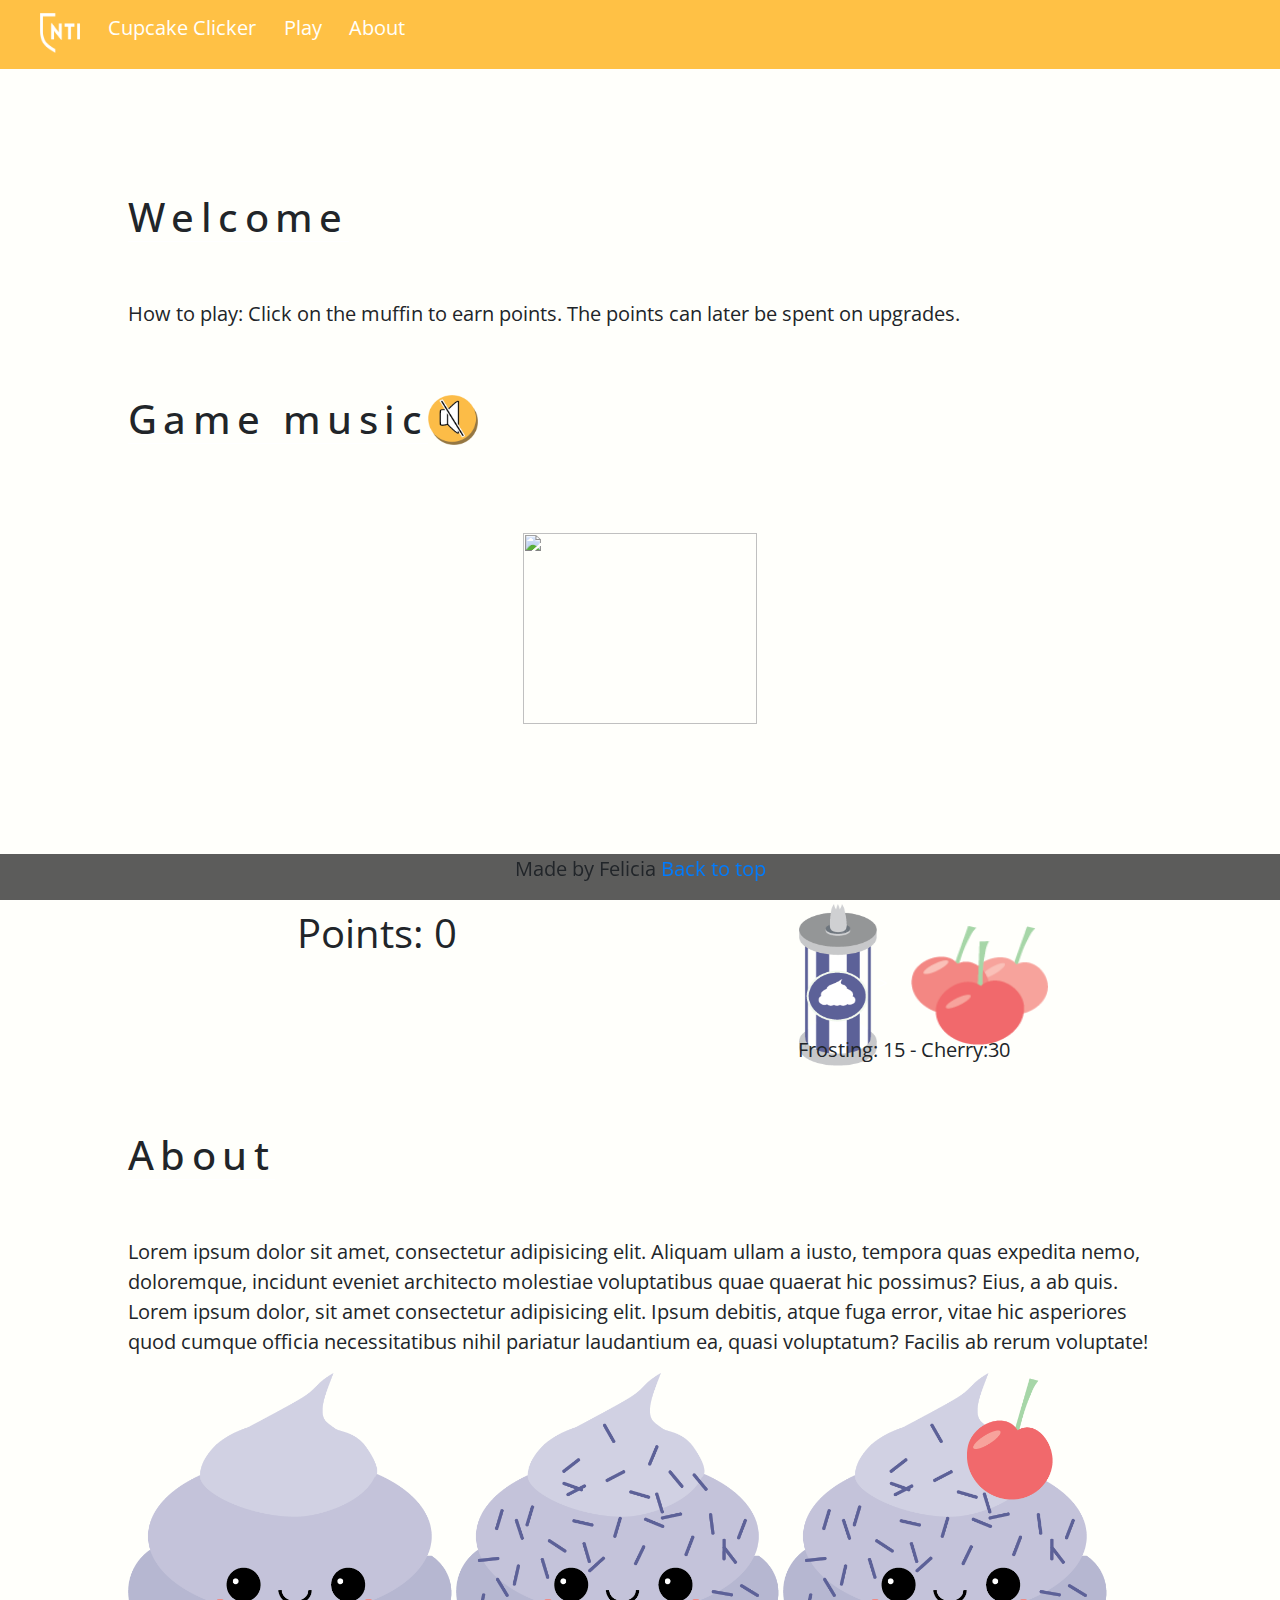
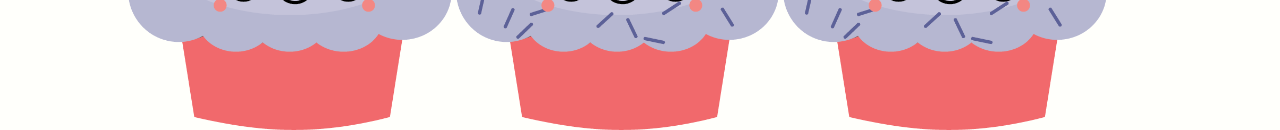
==== clicker/clicker/index.html @ 4665b00e "Add files via upload" ====
<!doctype html>
<html>
<head>
	<meta charset="utf-8">
	<meta name="viewport" content="width=device-width, initial-scale=1.0">  
	<title>Clicker</title>
	<link rel="stylesheet" href="https://stackpath.bootstrapcdn.com/bootstrap/4.3.1/css/bootstrap.min.css" integrity="sha384-ggOyR0iXCbMQv3Xipma34MD+dH/1fQ784/j6cY/iJTQUOhcWr7x9JvoRxT2MZw1T" crossorigin="anonymous">
	<link href="https://fonts.googleapis.com/css?family=Open+Sans" rel="stylesheet">

	<link rel="stylesheet" type="text/css" href="css/style.css">
</head>
<body>
	><nav>
			
				<ul>
	   
					<img src="bild/nti.png" width="40" height="40">
			   <li><a href="?"> Cupcake Clicker</a></li> 
				<li><a href="?"> Play</a></li>
	
				<li><a href="?"> About</a></li>
				
	   
				</ul>
		 
		</div>
	</nav>
	<main>
		<section class="py-0 my-0" id="welcome">
			<div class="container sec">
				<div class="row">
					<h2>Welcome</h2>
					
				</div>
				<div class="row">
					<p>How to play: Click on the muffin to earn points. The points can later be spent on upgrades.
						
					</p>
				</div>
			</div>
		</section>
		<section class="py-0 my-0" id="game">
			<div class="container sec">
				<div class="row">
					<h2>Game music</h2>
					<div class="sound">
							<img id="sound" onclick="changeImage()" src="bild/soundOff.png" width="50" height="50">


					</div>
				</div>
			
					
				</div>
				<div class="zoom">
					
					<button id="clickerbutton"><img src="bild/muffinORG.png" width="90%" height="80%"></button>
					
				</div>
				
				<div class="row">
					<div class="col-6" id="score"></div>
					<div class="col-6" id="powerUps">
							
							
						<button id="frosting" class="powerUpButton" accesskey="l"><img src="bild/frosting.png" width="80%" height="150%">></button>
						
					
						

						<button id="frostingSuper" class="powerUpButton" accesskey="f"></button>

						
						<button id="cherry" class="powerUpButton" accesskey="c"> <img src="bild/cherry.png" width="140%" height="110%"></button> 
						<p>Frosting: 15 - Cherry:30</p>
									
						<p id="powerText"></p>

					</div>
				</div>
			</div>
		</section>
		<section class="py-0 my-0" id="about">
			<div class="container sec">
				<div class="row">
					<h2>About</h2>
					
				</div>
				<div class="row">			
					<p>Lorem ipsum dolor sit amet, consectetur adipisicing elit. Aliquam ullam a iusto, 
						tempora quas expedita nemo, doloremque, incidunt eveniet architecto molestiae voluptatibus quae quaerat hic possimus? Eius, a ab quis.
					   Lorem ipsum dolor, sit amet consectetur adipisicing elit. Ipsum debitis, atque fuga error, vitae hic asperiores quod cumque officia necessitatibus
						nihil pariatur laudantium ea, quasi voluptatum? Facilis ab rerum voluptate!</p>
						<img src="bild/muffinFrost.png" width="32%" height="32%">
						<img src="bild/muffinSprink.png" width="32%" height="32%">
						<img src="bild/muffinCherry.png" width="32%" height="32%">
				</div>
			</div>
		</section>
	</main>
	<footer>
		<p>Made by Felicia <a href="#top">Back to top</a></p>
	</footer>
	<script src="https://code.jquery.com/jquery-3.3.1.slim.min.js" integrity="sha384-q8i/X+965DzO0rT7abK41JStQIAqVgRVzpbzo5smXKp4YfRvH+8abtTE1Pi6jizo" crossorigin="anonymous"></script>
	<script src="https://cdnjs.cloudflare.com/ajax/libs/popper.js/1.14.7/umd/popper.min.js" integrity="sha384-UO2eT0CpHqdSJQ6hJty5KVphtPhzWj9WO1clHTMGa3JDZwrnQq4sF86dIHNDz0W1" crossorigin="anonymous"></script>
	<script src="https://stackpath.bootstrapcdn.com/bootstrap/4.3.1/js/bootstrap.min.js" integrity="sha384-JjSmVgyd0p3pXB1rRibZUAYoIIy6OrQ6VrjIEaFf/nJGzIxFDsf4x0xIM+B07jRM" crossorigin="anonymous"></script>
	<script src="js/clicker.js"></script>
</body>
</html>
---- clicker/clicker/css/style.css ----
/* colors: 
Grå/lila: #b8b8d1
Lila: #5b5f97
Orange: #ffc145
Vit: #fffffb
Rosa: #ff6b6c
#

*/


html {
	font-size: 16px;
}

body {
	font-family: 'Open Sans', sans-serif;

	font-size: 62.5%;
	background-color:#fffffb;
}

main {
	width: 80%;
	margin: 0 auto;
	margin-top: 10%;
	align-content: center;
}

h1, h2 {
	font-family: 'Open Sans', sans-serif;
	letter-spacing: .4rem;
}

h1 {
	font-size: 6em;
}

h2 {
	font-size: 4em;
	border-bottom: 1px solid white;
}

p {
	font-size: 2em;
}
nav  { 

	width: 100%;
	position: fixed;
	background-color:#ffc145 ;
	top: 0px;
	padding-top: 1%;
   
   }
   nav > ul > li {
	   
	   list-style: none;
	   display: inline;
	   margin-left: 2%;
	
    font-size: 2em;	
	   
	   
   }
   
   li > a {
	   
	   
	   font-family: 'Open Sans', sans-serif;
	   text-decoration: none;
	   color: #fffffb;
   }
   
   li > a:hover {
	   color: #5b5f97;
	   text-decoration: none;
   }

article {
	height: 100vh;
	padding-bottom: 80px;
}

#game, #score{
	text-align: center;
	font-family: 'Open Sans', sans-serif;
}

#score {
	font-size: 2em;
}

#clickerbutton {
	font-size: 6em;
	width:300px;
	height:300px;
	border-radius: 200px;
	background-color:#fffffb;
	font-family: 'Open Sans', sans-serif;
	letter-spacing: .4rem;
	color:#fffffb;
	border:0px solid#fffffb;
	margin-left: auto;
	margin-right: auto;
}

#clickerbutton:active {
	transition-property: border, background-color;
	transition-duration: 1s;
	background-color:#fffffb;
	border: 40px solid #7E8987;
}
#clickerbutton:focus {
	outline: 0px;
}

.logo {
	font-size: 6em;
	font-weight: 700;
	text-transform: uppercase;
}

footer {
    position: fixed;
    left: 0;
    bottom: 0;
    width: 100%;
    text-align: center;
    background-color: rgba(51,51,51,0.8);
}

#frostingSuper {
	display: none;
}

#powerUps {
	text-align: center;
}

.powerUpButton {
	color: white;
	font-size: 2em;
	width:110px;
	height:110px;
	border-radius: 100px;
	background-color:#fffffb;
	font-family: 'Open Sans', sans-serif;
	letter-spacing: .4rem;
	border:0px solid;
	text-align: center;
	margin-left: auto;
	margin-right: auto;
}

.powerUpButton:active {
	transition-property: border;
	transition-duration: 1s;
	background-color:#fffffb;

	border: 4px solid ;
}
.powerUpButton:focus {
	outline: 0px;
}

#powerText {
	white-space: pre;
}

.row {

margin-top: 5%;
}

.sound {
	
}


* {
	box-sizing: border-box;
  }
  
  .zoom {
	padding: 50px;
	transition: transform .2s;
	margin: 0 auto;
  }
  
  .zoom:hover {
	-ms-transform: scale(1.2); /* IE 9 */
	-webkit-transform: scale(1.52); /* Safari 3-8 */
	transform: scale(1.2); 
	}
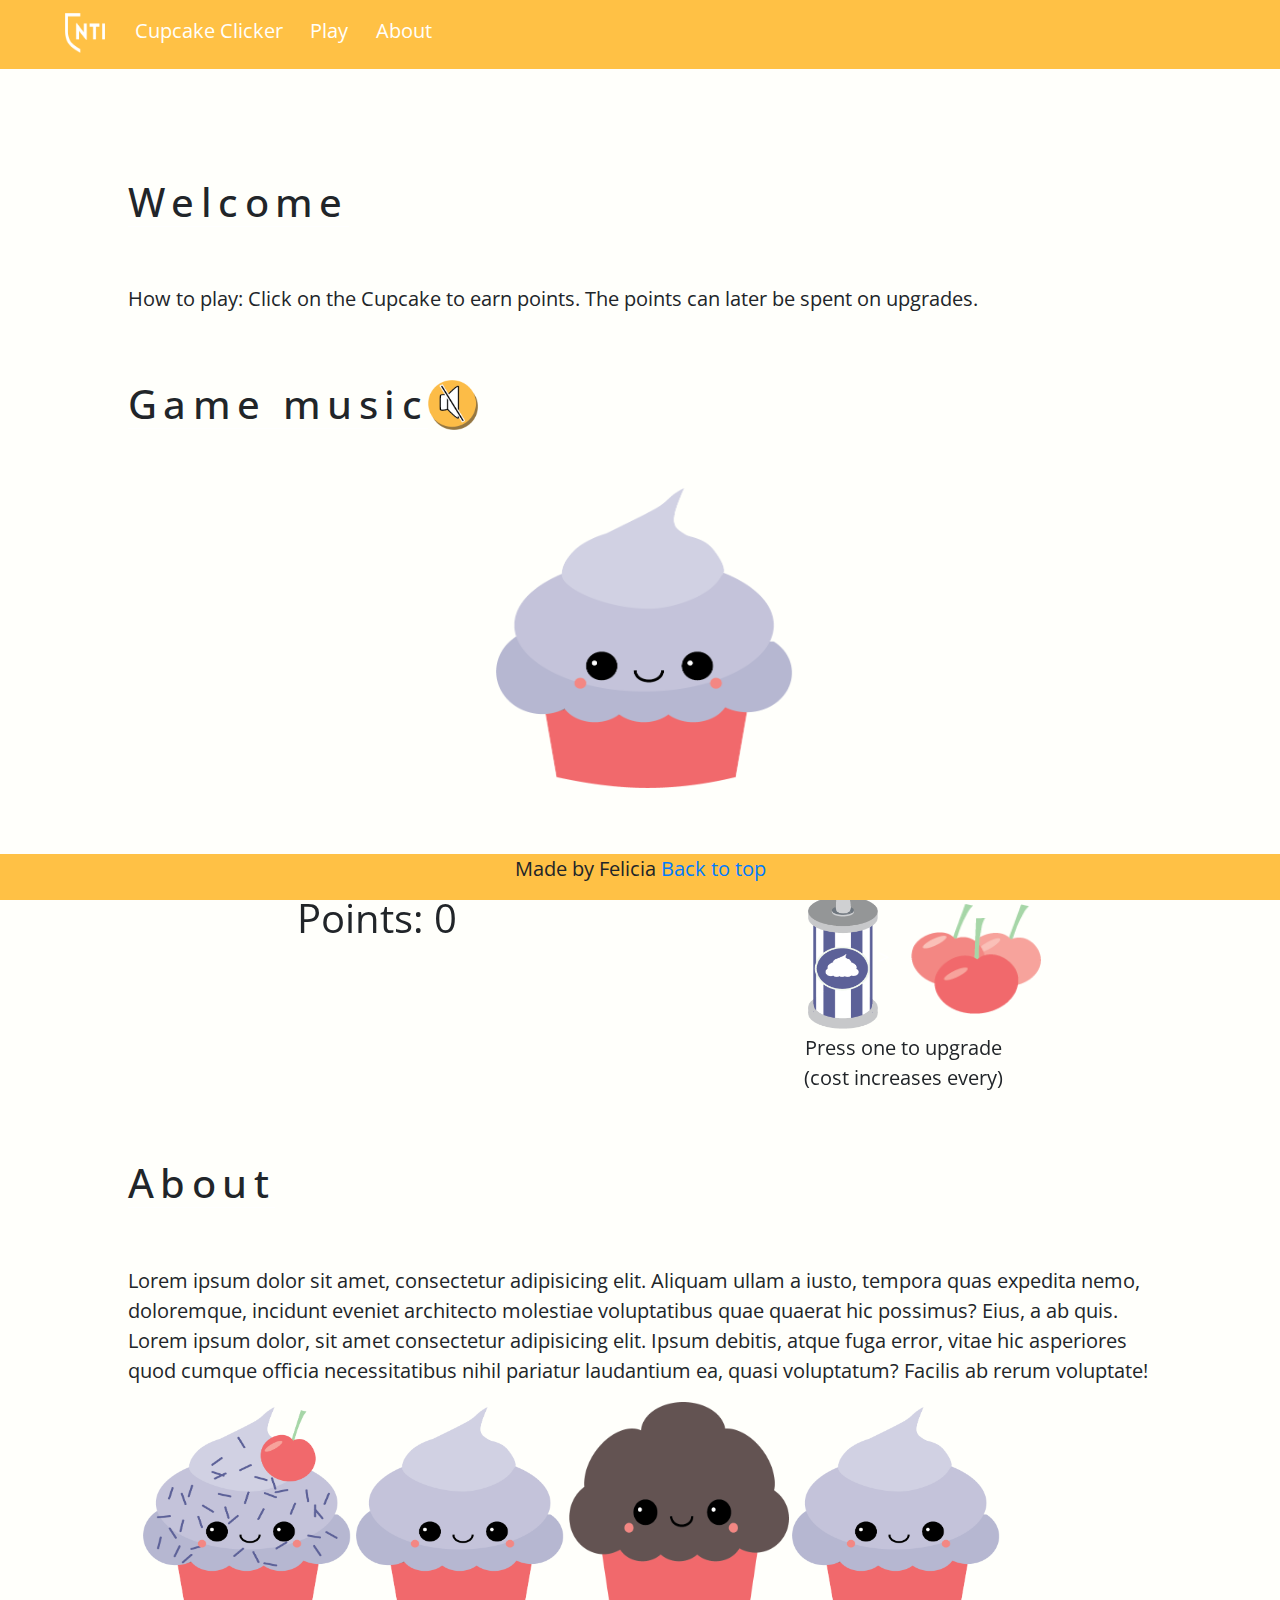
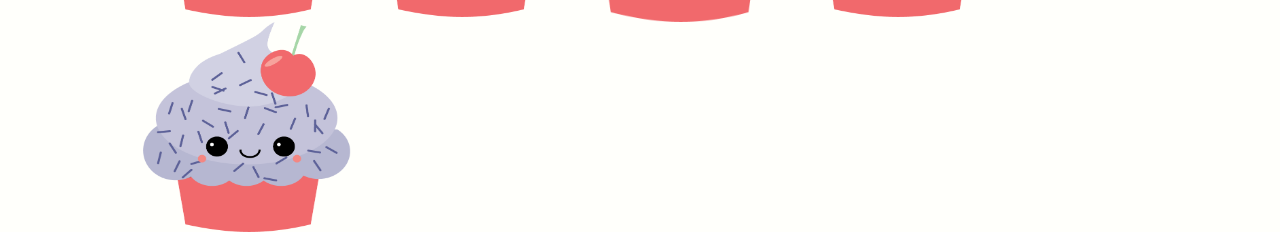
==== commit cc8b546c: "Add files via upload" ====
--- a/clicker/clicker/index.html
+++ b/clicker/clicker/index.html
@@ -1,5 +1,5 @@
 <!doctype html>
-<html>
+<html lang="en">
 <head>
 	<meta charset="utf-8">
 	<meta name="viewport" content="width=device-width, initial-scale=1.0">  
@@ -10,20 +10,19 @@
 	<link rel="stylesheet" type="text/css" href="css/style.css">
 </head>
 <body>
-	><nav>
+	<nav>
 			
 				<ul>
 	   
-					<img src="bild/nti.png" width="40" height="40">
+				<li><img src="bild/nti.png" alt= "NTI-logga" width="40" height="40"> </li>
 			   <li><a href="?"> Cupcake Clicker</a></li> 
-				<li><a href="?"> Play</a></li>
+				<li><a href="#game"> Play</a></li>
 	
-				<li><a href="?"> About</a></li>
+				<li><a href="#About"> About</a></li>
 				
 	   
 				</ul>
-		 
-		</div>
+		
 	</nav>
 	<main>
 		<section class="py-0 my-0" id="welcome">
@@ -33,7 +32,7 @@
 					
 				</div>
 				<div class="row">
-					<p>How to play: Click on the muffin to earn points. The points can later be spent on upgrades.
+					<p>How to play: Click on the Cupcake to earn points. The points can later be spent on upgrades. 
 						
 					</p>
 				</div>
@@ -44,7 +43,7 @@
 				<div class="row">
 					<h2>Game music</h2>
 					<div class="sound">
-							<img id="sound" onclick="changeImage()" src="bild/soundOff.png" width="50" height="50">
+							<img id="sound" onclick="changeImage()" src="bild/soundOff.png" alt="Button to turn on sound" width="50" height="50">
 
 
 					</div>
@@ -54,7 +53,16 @@
 				</div>
 				<div class="zoom">
 					
-					<button id="clickerbutton"><img src="bild/muffinORG.png" width="90%" height="80%"></button>
+					
+					<button id="clickerbutton"><img id="cupcake"
+						onclick="swapImage(
+						  'cupcake',
+						  'bild/muffinFrost.png',
+						  'bild/muffinFrostEye.png'
+						)"
+
+						
+						src="bild/muffinFrost.png" alt="cupcake"   width="300" height="300"></button>
 					
 				</div>
 				
@@ -63,27 +71,35 @@
 					<div class="col-6" id="powerUps">
 							
 							
-						<button id="frosting" class="powerUpButton" accesskey="l"><img src="bild/frosting.png" width="80%" height="150%">></button>
+						<button id="frosting" class="powerUpButton" accesskey="l"> 
+							
+							
+							
+							
+							<img src="bild/frosting.png" alt="frosting" width="70" height="140">></button>
 						
 					
-						
-
+			
 						<button id="frostingSuper" class="powerUpButton" accesskey="f"></button>
 
 						
-						<button id="cherry" class="powerUpButton" accesskey="c"> <img src="bild/cherry.png" width="140%" height="110%"></button> 
-						<p>Frosting: 15 - Cherry:30</p>
+						<button id="cherry" class="powerUpButton" accesskey="c"> <img src="bild/cherry.png" alt="cherries" width="130" height="110"></button> 
+
+						
+						<p><br> Press one to upgrade <br>(cost increases every)</p>
 									
 						<p id="powerText"></p>
 
 					</div>
 				</div>
-			</div>
+			
 		</section>
-		<section class="py-0 my-0" id="about">
+		<section class="py-0 my-0" id="About">
 			<div class="container sec">
-				<div class="row">
+				<div class="row" >
+						
 					<h2>About</h2>
+
 					
 				</div>
 				<div class="row">			
@@ -91,9 +107,16 @@
 						tempora quas expedita nemo, doloremque, incidunt eveniet architecto molestiae voluptatibus quae quaerat hic possimus? Eius, a ab quis.
 					   Lorem ipsum dolor, sit amet consectetur adipisicing elit. Ipsum debitis, atque fuga error, vitae hic asperiores quod cumque officia necessitatibus
 						nihil pariatur laudantium ea, quasi voluptatum? Facilis ab rerum voluptate!</p>
-						<img src="bild/muffinFrost.png" width="32%" height="32%">
-						<img src="bild/muffinSprink.png" width="32%" height="32%">
-						<img src="bild/muffinCherry.png" width="32%" height="32%">
+
+					</div>
+					<div class= "images">
+						<img src="bild/muffinCherry.png" alt="Cupcake with cherry" width="210" height="210">
+
+						<img src="bild/muffinFrost.png" alt="Cupcake" width="210" height="210">
+						<img src="bild/muffinOrg.png" alt="Muffin" width="220" height="220">
+						<img src="bild/muffinFrost.png" alt="Cupcake" width="210" height="210">
+						
+						<img src="bild/muffinCherry.png" alt="Cupcake with cherry" width="210" height="210">
 				</div>
 			</div>
 		</section>
--- a/clicker/clicker/css/style.css
+++ b/clicker/clicker/css/style.css
@@ -127,7 +127,9 @@
     bottom: 0;
     width: 100%;
     text-align: center;
-    background-color: rgba(51,51,51,0.8);
+		background-color: #ffc145;
+		text-decoration: none;
+		
 }
 
 #frostingSuper {
@@ -141,8 +143,8 @@
 .powerUpButton {
 	color: white;
 	font-size: 2em;
-	width:110px;
-	height:110px;
+	width:100px;
+	height:100px;
 	border-radius: 100px;
 	background-color:#fffffb;
 	font-family: 'Open Sans', sans-serif;
@@ -173,9 +175,6 @@
 margin-top: 5%;
 }
 
-.sound {
-	
-}
 
 
 * {
@@ -194,3 +193,4 @@
 	transform: scale(1.2); 
 	}
 	
+
